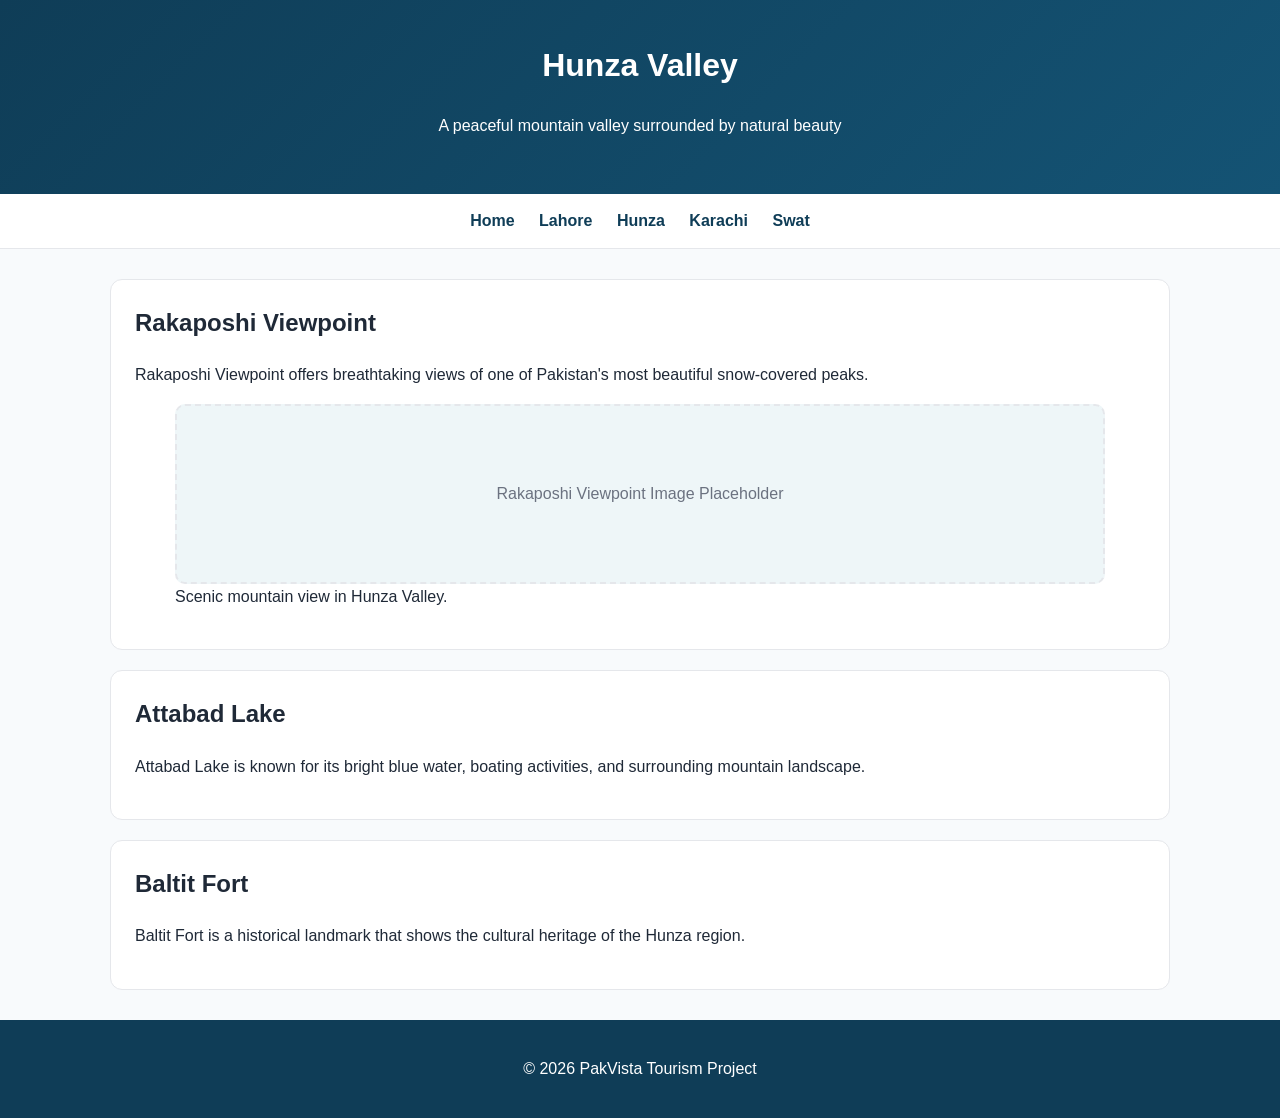
==== hunza.html @ 3e4e4b15 "Member 3: Add Hunza page + staging CI workflow" ====
<!DOCTYPE html>
<html lang="en">
<head>
  <meta charset="UTF-8">
  <title>Hunza Valley</title>
  <link rel="stylesheet" href="style.css">
</head>
<body>

<header>
  <h1>Hunza Valley</h1>
  <p>A peaceful mountain valley surrounded by natural beauty</p>
</header>

<nav class="nav-bar">
  <a href="index.html">Home</a>
  <a href="lahore.html">Lahore</a>
  <a href="hunza.html">Hunza</a>
  <a href="karachi.html">Karachi</a>
  <a href="swat.html">Swat</a>
</nav>

<main>
  <article>
    <h2>Rakaposhi Viewpoint</h2>
    <p>Rakaposhi Viewpoint offers breathtaking views of one of Pakistan's most beautiful snow-covered peaks.</p>
    <figure>
      <div class="img-placeholder">Rakaposhi Viewpoint Image Placeholder</div>
      <figcaption>Scenic mountain view in Hunza Valley.</figcaption>
    </figure>
  </article>

  <article>
    <h2>Attabad Lake</h2>
    <p>Attabad Lake is known for its bright blue water, boating activities, and surrounding mountain landscape.</p>
  </article>

  <article>
    <h2>Baltit Fort</h2>
    <p>Baltit Fort is a historical landmark that shows the cultural heritage of the Hunza region.</p>
  </article>
</main>

<footer>
  <p>&copy; 2026 PakVista Tourism Project</p>
</footer>

</body>
</html>
---- style.css ----
:root {
  --primary: #0f3d57;
  --secondary: #f4a261;
  --light: #f8fafc;
  --dark: #1f2937;
  --muted: #6b7280;
  --card: #ffffff;
  --border: #e5e7eb;
}

* {
  box-sizing: border-box;
}

body {
  margin: 0;
  font-family: Arial, Helvetica, sans-serif;
  background: var(--light);
  color: var(--dark);
  line-height: 1.6;
}

header {
  background: linear-gradient(135deg, var(--primary), #145374);
  color: white;
  padding: 40px 20px;
  text-align: center;
}

h1, h2, h3 {
  margin-top: 0;
}

.nav-bar {
  background: white;
  border-bottom: 1px solid var(--border);
  padding: 14px;
  text-align: center;
}

.nav-bar a {
  color: var(--primary);
  text-decoration: none;
  margin: 0 10px;
  font-weight: bold;
}

.nav-bar a:hover {
  color: var(--secondary);
}

main {
  max-width: 1100px;
  margin: 30px auto;
  padding: 0 20px;
}

section, article {
  background: var(--card);
  border: 1px solid var(--border);
  border-radius: 12px;
  padding: 24px;
  margin-bottom: 20px;
}

.img-placeholder {
  width: 100%;
  height: 180px;
  border: 2px dashed var(--border);
  background: #eef6f8;
  color: var(--muted);
  display: flex;
  align-items: center;
  justify-content: center;
  border-radius: 10px;
  margin-top: 12px;
}

footer {
  text-align: center;
  padding: 20px;
  background: var(--primary);
  color: white;
  margin-top: 30px;
}

table {
  width: 100%;
  border-collapse: collapse;
}

th, td {
  border: 1px solid var(--border);
  padding: 10px;
}

@media (max-width: 768px) {
  .nav-bar a {
    display: block;
    margin: 8px 0;
}
* {
    margin: 0;
    padding: 0;
    box-sizing: border-box;
}

body {
    font-family: 'Segoe UI', Tahoma, Geneva, Verdana, sans-serif;
    background: linear-gradient(135deg, #667eea 0%, #764ba2 100%);
    min-height: 100vh;
    color: #333;
}

header {
    background: white;
    box-shadow: 0 2px 10px rgba(0,0,0,0.1);
    padding: 1rem 2rem;
    position: sticky;
    top: 0;
    z-index: 100;
}

header h1 {
    color: #667eea;
    margin-bottom: 0.5rem;
}

nav {
    display: flex;
    gap: 1.5rem;
    flex-wrap: wrap;
}

nav a {
    color: #555;
    text-decoration: none;
    padding: 0.5rem 1rem;
    border-radius: 5px;
    transition: all 0.3s ease;
}

nav a:hover {
    background: #667eea;
    color: white;
}

main {
    max-width: 1200px;
    margin: 2rem auto;
    padding: 0 2rem;
}

.task-list-container {
    background: white;
    border-radius: 15px;
    padding: 2rem;
    box-shadow: 0 10px 30px rgba(0,0,0,0.2);
}

h2 {
    color: #667eea;
    margin-bottom: 1.5rem;
    border-bottom: 2px solid #667eea;
    padding-bottom: 0.5rem;
}

.filter-buttons {
    display: flex;
    gap: 1rem;
    margin-bottom: 2rem;
}

.filter-btn {
    padding: 0.5rem 1.5rem;
    border: 2px solid #667eea;
    background: white;
    color: #667eea;
    border-radius: 25px;
    cursor: pointer;
    transition: all 0.3s ease;
    font-weight: bold;
}

.filter-btn:hover {
    background: #667eea;
    color: white;
}

.filter-btn.active {
    background: #667eea;
    color: white;
}

.table-wrapper {
    overflow-x: auto;
}

.tasks-table {
    width: 100%;
    border-collapse: collapse;
    margin-bottom: 1.5rem;
}

.tasks-table th {
    background: #667eea;
    color: white;
    padding: 1rem;
    text-align: left;
}

.tasks-table td {
    padding: 1rem;
    border-bottom: 1px solid #eee;
}

.tasks-table tr:hover {
    background: #f5f5f5;
}

.priority-badge {
    display: inline-block;
    padding: 0.25rem 0.75rem;
    border-radius: 20px;
    font-size: 0.85rem;
    font-weight: bold;
}

.priority-badge.high { background: #ff4757; color: white; }
.priority-badge.medium { background: #ffa502; color: white; }
.priority-badge.low { background: #2ed573; color: white; }

.status-badge {
    display: inline-block;
    padding: 0.25rem 0.75rem;
    border-radius: 20px;
    font-size: 0.85rem;
    font-weight: bold;
}

.status-badge.pending { background: #eccc68; color: #333; }
.status-badge.completed { background: #05c46b; color: white; }

.view-btn, .toggle-btn {
    padding: 0.4rem 0.8rem;
    margin: 0 0.2rem;
    border: none;
    border-radius: 5px;
    cursor: pointer;
}

.view-btn { background: #667eea; color: white; }
.view-btn:hover { background: #5a67d8; }

.toggle-btn { background: #ffa502; color: white; }
.toggle-btn:hover { background: #e67e22; }

.no-tasks {
    text-align: center;
    color: #999;
    padding: 2rem;
}

.task-summary {
    text-align: center;
    padding: 1rem;
:root {
  --primary: #0f3d57;
  --secondary: #f4a261;
  --light: #f8fafc;
  --dark: #1f2937;
  --muted: #6b7280;
  --card: #ffffff;
  --border: #e5e7eb;
}

* {
  box-sizing: border-box;
}

body {
  margin: 0;
  font-family: Arial, Helvetica, sans-serif;
  background: var(--light);
  color: var(--dark);
  line-height: 1.6;
}

header {
  background: linear-gradient(135deg, var(--primary), #145374);
  color: white;
  padding: 40px 20px;
  text-align: center;
}

h1, h2, h3 {
  margin-top: 0;
}

.nav-bar {
  background: white;
  border-bottom: 1px solid var(--border);
  padding: 14px;
  text-align: center;
}

.nav-bar a {
  color: var(--primary);
  text-decoration: none;
  margin: 0 10px;
  font-weight: bold;
}

.nav-bar a:hover {
  color: var(--secondary);
}

main {
  max-width: 1100px;
  margin: 30px auto;
  padding: 0 20px;
}

section, article {
  background: var(--card);
  border: 1px solid var(--border);
  border-radius: 12px;
  padding: 24px;
  margin-bottom: 20px;
}

.img-placeholder {
  width: 100%;
  height: 180px;
  border: 2px dashed var(--border);
  background: #eef6f8;
  color: var(--muted);
  display: flex;
  align-items: center;
  justify-content: center;
  border-radius: 10px;
  margin-top: 12px;
}

footer {
  text-align: center;
  padding: 20px;
  background: var(--primary);
  color: white;
  margin-top: 30px;
}

table {
  width: 100%;
  border-collapse: collapse;
}

th, td {
  border: 1px solid var(--border);
  padding: 10px;
}

@media (max-width: 768px) {
  .nav-bar a {
    display: block;
    margin: 8px 0;
}
* {
    margin: 0;
    padding: 0;
    box-sizing: border-box;
}

body {
    font-family: 'Segoe UI', Tahoma, Geneva, Verdana, sans-serif;
    background: linear-gradient(135deg, #667eea 0%, #764ba2 100%);
    min-height: 100vh;
    color: #333;
}

header {
    background: white;
    box-shadow: 0 2px 10px rgba(0,0,0,0.1);
    padding: 1rem 2rem;
    position: sticky;
    top: 0;
    z-index: 100;
}

header h1 {
    color: #667eea;
    margin-bottom: 0.5rem;
}

nav {
    display: flex;
    gap: 1.5rem;
    flex-wrap: wrap;
}

nav a {
    color: #555;
    text-decoration: none;
    padding: 0.5rem 1rem;
    border-radius: 5px;
    transition: all 0.3s ease;
}

nav a:hover {
    background: #667eea;
    color: white;
}

main {
    max-width: 1200px;
    margin: 2rem auto;
    padding: 0 2rem;
}

.task-list-container {
    background: white;
    border-radius: 15px;
    padding: 2rem;
    box-shadow: 0 10px 30px rgba(0,0,0,0.2);
}

h2 {
    color: #667eea;
    margin-bottom: 1.5rem;
    border-bottom: 2px solid #667eea;
    padding-bottom: 0.5rem;
}

.filter-buttons {
    display: flex;
    gap: 1rem;
    margin-bottom: 2rem;
}

.filter-btn {
    padding: 0.5rem 1.5rem;
    border: 2px solid #667eea;
    background: white;
    color: #667eea;
    border-radius: 25px;
    cursor: pointer;
    transition: all 0.3s ease;
    font-weight: bold;
}

.filter-btn:hover {
    background: #667eea;
    color: white;
}

.filter-btn.active {
    background: #667eea;
    color: white;
}

.table-wrapper {
    overflow-x: auto;
}

.tasks-table {
    width: 100%;
    border-collapse: collapse;
    margin-bottom: 1.5rem;
}

.tasks-table th {
    background: #667eea;
    color: white;
    padding: 1rem;
    text-align: left;
}

.tasks-table td {
    padding: 1rem;
    border-bottom: 1px solid #eee;
}

.tasks-table tr:hover {
    background: #f5f5f5;
}

.priority-badge {
    display: inline-block;
    padding: 0.25rem 0.75rem;
    border-radius: 20px;
    font-size: 0.85rem;
    font-weight: bold;
}

.priority-badge.high { background: #ff4757; color: white; }
.priority-badge.medium { background: #ffa502; color: white; }
.priority-badge.low { background: #2ed573; color: white; }

.status-badge {
    display: inline-block;
    padding: 0.25rem 0.75rem;
    border-radius: 20px;
    font-size: 0.85rem;
    font-weight: bold;
}

.status-badge.pending { background: #eccc68; color: #333; }
.status-badge.completed { background: #05c46b; color: white; }

.view-btn, .toggle-btn {
    padding: 0.4rem 0.8rem;
    margin: 0 0.2rem;
    border: none;
    border-radius: 5px;
    cursor: pointer;
}

.view-btn { background: #667eea; color: white; }
.view-btn:hover { background: #5a67d8; }

.toggle-btn { background: #ffa502; color: white; }
.toggle-btn:hover { background: #e67e22; }

.no-tasks {
    text-align: center;
    color: #999;
    padding: 2rem;
}

.task-summary {
    text-align: center;
    padding: 1rem;
    background: #f5f5f5;
    border-radius: 8px;
    margin-top: 1rem;
    color: #667eea;
    font-weight: bold;
}

footer {
    text-align: center;
    padding: 1.5rem;
    background: white;
    color: #666;
    margin-top: 2rem;
}

@media (max-width: 768px) {
    nav { flex-direction: column; }
    main { padding: 0 1rem; }
    .filter-buttons { flex-direction: column; }
}

    color: #666;
    margin-top: 2rem;
}

@media (max-width: 768px) {
    nav { flex-direction: column; }
    main { padding: 0 1rem; }
    .filter-buttons { flex-direction: column; }
}
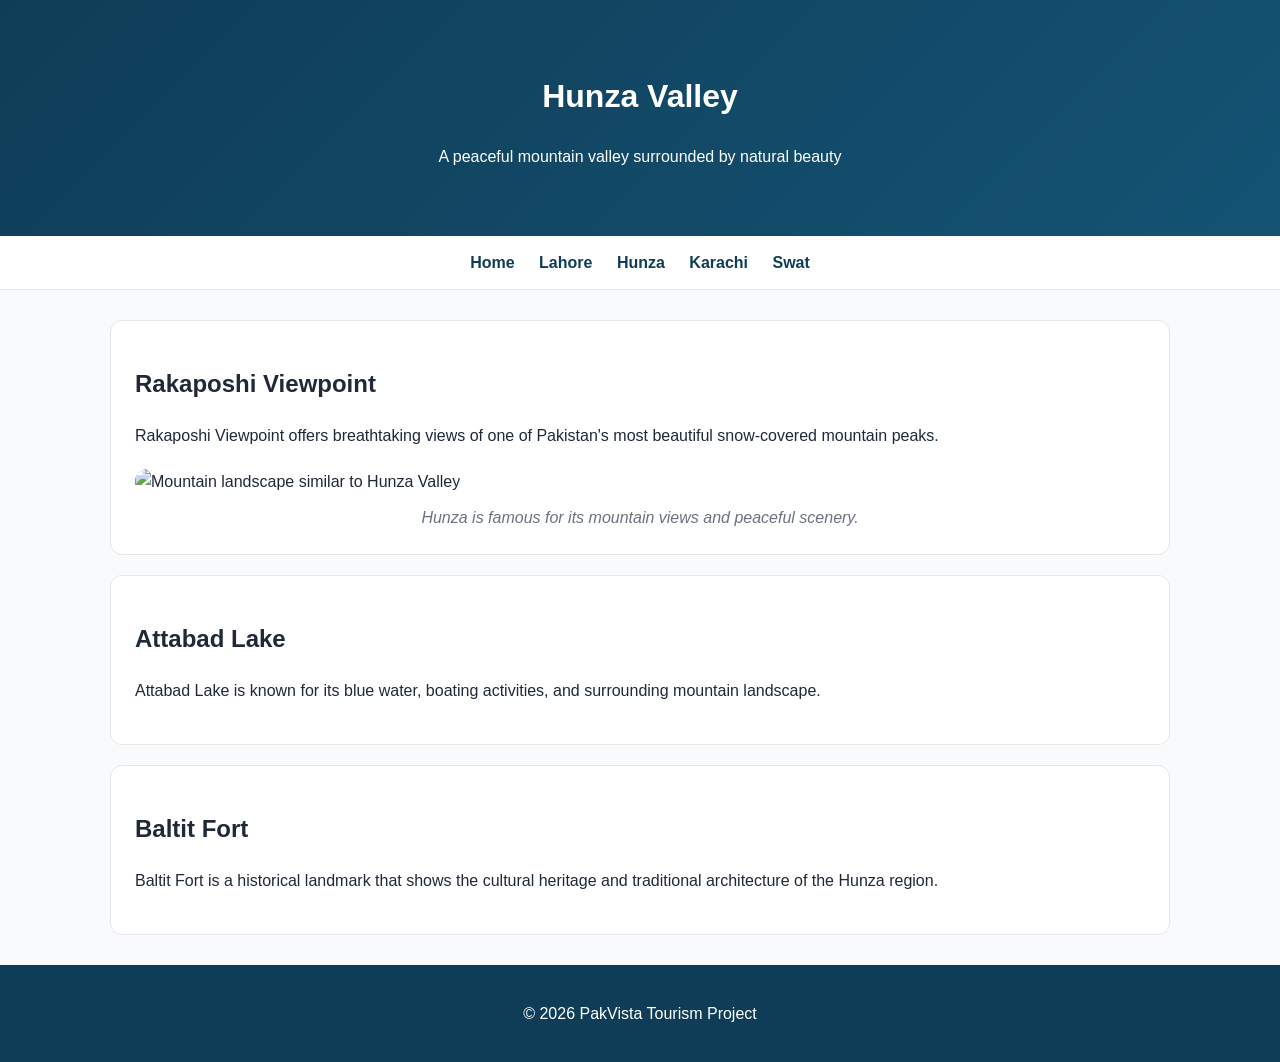
==== commit b43375d2: "udated added images" ====
--- a/hunza.html
+++ b/hunza.html
@@ -23,21 +23,31 @@
 <main>
   <article>
     <h2>Rakaposhi Viewpoint</h2>
-    <p>Rakaposhi Viewpoint offers breathtaking views of one of Pakistan's most beautiful snow-covered peaks.</p>
+    <p>
+      Rakaposhi Viewpoint offers breathtaking views of one of Pakistan's most
+      beautiful snow-covered mountain peaks.
+    </p>
     <figure>
-      <div class="img-placeholder">Rakaposhi Viewpoint Image Placeholder</div>
-      <figcaption>Scenic mountain view in Hunza Valley.</figcaption>
+      <img src="https://images.unsplash.com/photo-1464822759023-fed622ff2c3b?w=1000"
+           alt="Mountain landscape similar to Hunza Valley">
+      <figcaption>Hunza is famous for its mountain views and peaceful scenery.</figcaption>
     </figure>
   </article>
 
   <article>
     <h2>Attabad Lake</h2>
-    <p>Attabad Lake is known for its bright blue water, boating activities, and surrounding mountain landscape.</p>
+    <p>
+      Attabad Lake is known for its blue water, boating activities, and surrounding
+      mountain landscape.
+    </p>
   </article>
 
   <article>
     <h2>Baltit Fort</h2>
-    <p>Baltit Fort is a historical landmark that shows the cultural heritage of the Hunza region.</p>
+    <p>
+      Baltit Fort is a historical landmark that shows the cultural heritage and
+      traditional architecture of the Hunza region.
+    </p>
   </article>
 </main>
 
--- a/style.css
+++ b/style.css
@@ -23,12 +23,8 @@
 header {
   background: linear-gradient(135deg, var(--primary), #145374);
   color: white;
-  padding: 40px 20px;
+  padding: 50px 20px;
   text-align: center;
-}
-
-h1, h2, h3 {
-  margin-top: 0;
 }
 
 .nav-bar {
@@ -55,7 +51,8 @@
   padding: 0 20px;
 }
 
-section, article {
+section,
+article {
   background: var(--card);
   border: 1px solid var(--border);
   border-radius: 12px;
@@ -63,17 +60,22 @@
   margin-bottom: 20px;
 }
 
-.img-placeholder {
+figure {
+  margin: 20px 0 0;
+}
+
+figure img {
   width: 100%;
-  height: 180px;
-  border: 2px dashed var(--border);
-  background: #eef6f8;
+  height: 300px;
+  object-fit: cover;
+  border-radius: 12px;
+}
+
+figcaption {
+  margin-top: 10px;
+  text-align: center;
   color: var(--muted);
-  display: flex;
-  align-items: center;
-  justify-content: center;
-  border-radius: 10px;
-  margin-top: 12px;
+  font-style: italic;
 }
 
 footer {
@@ -84,479 +86,13 @@
   margin-top: 30px;
 }
 
-table {
-  width: 100%;
-  border-collapse: collapse;
-}
-
-th, td {
-  border: 1px solid var(--border);
-  padding: 10px;
-}
-
 @media (max-width: 768px) {
   .nav-bar a {
     display: block;
     margin: 8px 0;
-}
-* {
-    margin: 0;
-    padding: 0;
-    box-sizing: border-box;
-}
+  }
 
-body {
-    font-family: 'Segoe UI', Tahoma, Geneva, Verdana, sans-serif;
-    background: linear-gradient(135deg, #667eea 0%, #764ba2 100%);
-    min-height: 100vh;
-    color: #333;
-}
-
-header {
-    background: white;
-    box-shadow: 0 2px 10px rgba(0,0,0,0.1);
-    padding: 1rem 2rem;
-    position: sticky;
-    top: 0;
-    z-index: 100;
-}
-
-header h1 {
-    color: #667eea;
-    margin-bottom: 0.5rem;
-}
-
-nav {
-    display: flex;
-    gap: 1.5rem;
-    flex-wrap: wrap;
-}
-
-nav a {
-    color: #555;
-    text-decoration: none;
-    padding: 0.5rem 1rem;
-    border-radius: 5px;
-    transition: all 0.3s ease;
-}
-
-nav a:hover {
-    background: #667eea;
-    color: white;
-}
-
-main {
-    max-width: 1200px;
-    margin: 2rem auto;
-    padding: 0 2rem;
-}
-
-.task-list-container {
-    background: white;
-    border-radius: 15px;
-    padding: 2rem;
-    box-shadow: 0 10px 30px rgba(0,0,0,0.2);
-}
-
-h2 {
-    color: #667eea;
-    margin-bottom: 1.5rem;
-    border-bottom: 2px solid #667eea;
-    padding-bottom: 0.5rem;
-}
-
-.filter-buttons {
-    display: flex;
-    gap: 1rem;
-    margin-bottom: 2rem;
-}
-
-.filter-btn {
-    padding: 0.5rem 1.5rem;
-    border: 2px solid #667eea;
-    background: white;
-    color: #667eea;
-    border-radius: 25px;
-    cursor: pointer;
-    transition: all 0.3s ease;
-    font-weight: bold;
-}
-
-.filter-btn:hover {
-    background: #667eea;
-    color: white;
-}
-
-.filter-btn.active {
-    background: #667eea;
-    color: white;
-}
-
-.table-wrapper {
-    overflow-x: auto;
-}
-
-.tasks-table {
-    width: 100%;
-    border-collapse: collapse;
-    margin-bottom: 1.5rem;
-}
-
-.tasks-table th {
-    background: #667eea;
-    color: white;
-    padding: 1rem;
-    text-align: left;
-}
-
-.tasks-table td {
-    padding: 1rem;
-    border-bottom: 1px solid #eee;
-}
-
-.tasks-table tr:hover {
-    background: #f5f5f5;
-}
-
-.priority-badge {
-    display: inline-block;
-    padding: 0.25rem 0.75rem;
-    border-radius: 20px;
-    font-size: 0.85rem;
-    font-weight: bold;
-}
-
-.priority-badge.high { background: #ff4757; color: white; }
-.priority-badge.medium { background: #ffa502; color: white; }
-.priority-badge.low { background: #2ed573; color: white; }
-
-.status-badge {
-    display: inline-block;
-    padding: 0.25rem 0.75rem;
-    border-radius: 20px;
-    font-size: 0.85rem;
-    font-weight: bold;
-}
-
-.status-badge.pending { background: #eccc68; color: #333; }
-.status-badge.completed { background: #05c46b; color: white; }
-
-.view-btn, .toggle-btn {
-    padding: 0.4rem 0.8rem;
-    margin: 0 0.2rem;
-    border: none;
-    border-radius: 5px;
-    cursor: pointer;
-}
-
-.view-btn { background: #667eea; color: white; }
-.view-btn:hover { background: #5a67d8; }
-
-.toggle-btn { background: #ffa502; color: white; }
-.toggle-btn:hover { background: #e67e22; }
-
-.no-tasks {
-    text-align: center;
-    color: #999;
-    padding: 2rem;
-}
-
-.task-summary {
-    text-align: center;
-    padding: 1rem;
-:root {
-  --primary: #0f3d57;
-  --secondary: #f4a261;
-  --light: #f8fafc;
-  --dark: #1f2937;
-  --muted: #6b7280;
-  --card: #ffffff;
-  --border: #e5e7eb;
-}
-
-* {
-  box-sizing: border-box;
-}
-
-body {
-  margin: 0;
-  font-family: Arial, Helvetica, sans-serif;
-  background: var(--light);
-  color: var(--dark);
-  line-height: 1.6;
-}
-
-header {
-  background: linear-gradient(135deg, var(--primary), #145374);
-  color: white;
-  padding: 40px 20px;
-  text-align: center;
-}
-
-h1, h2, h3 {
-  margin-top: 0;
-}
-
-.nav-bar {
-  background: white;
-  border-bottom: 1px solid var(--border);
-  padding: 14px;
-  text-align: center;
-}
-
-.nav-bar a {
-  color: var(--primary);
-  text-decoration: none;
-  margin: 0 10px;
-  font-weight: bold;
-}
-
-.nav-bar a:hover {
-  color: var(--secondary);
-}
-
-main {
-  max-width: 1100px;
-  margin: 30px auto;
-  padding: 0 20px;
-}
-
-section, article {
-  background: var(--card);
-  border: 1px solid var(--border);
-  border-radius: 12px;
-  padding: 24px;
-  margin-bottom: 20px;
-}
-
-.img-placeholder {
-  width: 100%;
-  height: 180px;
-  border: 2px dashed var(--border);
-  background: #eef6f8;
-  color: var(--muted);
-  display: flex;
-  align-items: center;
-  justify-content: center;
-  border-radius: 10px;
-  margin-top: 12px;
-}
-
-footer {
-  text-align: center;
-  padding: 20px;
-  background: var(--primary);
-  color: white;
-  margin-top: 30px;
-}
-
-table {
-  width: 100%;
-  border-collapse: collapse;
-}
-
-th, td {
-  border: 1px solid var(--border);
-  padding: 10px;
-}
-
-@media (max-width: 768px) {
-  .nav-bar a {
-    display: block;
-    margin: 8px 0;
-}
-* {
-    margin: 0;
-    padding: 0;
-    box-sizing: border-box;
-}
-
-body {
-    font-family: 'Segoe UI', Tahoma, Geneva, Verdana, sans-serif;
-    background: linear-gradient(135deg, #667eea 0%, #764ba2 100%);
-    min-height: 100vh;
-    color: #333;
-}
-
-header {
-    background: white;
-    box-shadow: 0 2px 10px rgba(0,0,0,0.1);
-    padding: 1rem 2rem;
-    position: sticky;
-    top: 0;
-    z-index: 100;
-}
-
-header h1 {
-    color: #667eea;
-    margin-bottom: 0.5rem;
-}
-
-nav {
-    display: flex;
-    gap: 1.5rem;
-    flex-wrap: wrap;
-}
-
-nav a {
-    color: #555;
-    text-decoration: none;
-    padding: 0.5rem 1rem;
-    border-radius: 5px;
-    transition: all 0.3s ease;
-}
-
-nav a:hover {
-    background: #667eea;
-    color: white;
-}
-
-main {
-    max-width: 1200px;
-    margin: 2rem auto;
-    padding: 0 2rem;
-}
-
-.task-list-container {
-    background: white;
-    border-radius: 15px;
-    padding: 2rem;
-    box-shadow: 0 10px 30px rgba(0,0,0,0.2);
-}
-
-h2 {
-    color: #667eea;
-    margin-bottom: 1.5rem;
-    border-bottom: 2px solid #667eea;
-    padding-bottom: 0.5rem;
-}
-
-.filter-buttons {
-    display: flex;
-    gap: 1rem;
-    margin-bottom: 2rem;
-}
-
-.filter-btn {
-    padding: 0.5rem 1.5rem;
-    border: 2px solid #667eea;
-    background: white;
-    color: #667eea;
-    border-radius: 25px;
-    cursor: pointer;
-    transition: all 0.3s ease;
-    font-weight: bold;
-}
-
-.filter-btn:hover {
-    background: #667eea;
-    color: white;
-}
-
-.filter-btn.active {
-    background: #667eea;
-    color: white;
-}
-
-.table-wrapper {
-    overflow-x: auto;
-}
-
-.tasks-table {
-    width: 100%;
-    border-collapse: collapse;
-    margin-bottom: 1.5rem;
-}
-
-.tasks-table th {
-    background: #667eea;
-    color: white;
-    padding: 1rem;
-    text-align: left;
-}
-
-.tasks-table td {
-    padding: 1rem;
-    border-bottom: 1px solid #eee;
-}
-
-.tasks-table tr:hover {
-    background: #f5f5f5;
-}
-
-.priority-badge {
-    display: inline-block;
-    padding: 0.25rem 0.75rem;
-    border-radius: 20px;
-    font-size: 0.85rem;
-    font-weight: bold;
-}
-
-.priority-badge.high { background: #ff4757; color: white; }
-.priority-badge.medium { background: #ffa502; color: white; }
-.priority-badge.low { background: #2ed573; color: white; }
-
-.status-badge {
-    display: inline-block;
-    padding: 0.25rem 0.75rem;
-    border-radius: 20px;
-    font-size: 0.85rem;
-    font-weight: bold;
-}
-
-.status-badge.pending { background: #eccc68; color: #333; }
-.status-badge.completed { background: #05c46b; color: white; }
-
-.view-btn, .toggle-btn {
-    padding: 0.4rem 0.8rem;
-    margin: 0 0.2rem;
-    border: none;
-    border-radius: 5px;
-    cursor: pointer;
-}
-
-.view-btn { background: #667eea; color: white; }
-.view-btn:hover { background: #5a67d8; }
-
-.toggle-btn { background: #ffa502; color: white; }
-.toggle-btn:hover { background: #e67e22; }
-
-.no-tasks {
-    text-align: center;
-    color: #999;
-    padding: 2rem;
-}
-
-.task-summary {
-    text-align: center;
-    padding: 1rem;
-    background: #f5f5f5;
-    border-radius: 8px;
-    margin-top: 1rem;
-    color: #667eea;
-    font-weight: bold;
-}
-
-footer {
-    text-align: center;
-    padding: 1.5rem;
-    background: white;
-    color: #666;
-    margin-top: 2rem;
-}
-
-@media (max-width: 768px) {
-    nav { flex-direction: column; }
-    main { padding: 0 1rem; }
-    .filter-buttons { flex-direction: column; }
-}
-
-    color: #666;
-    margin-top: 2rem;
-}
-
-@media (max-width: 768px) {
-    nav { flex-direction: column; }
-    main { padding: 0 1rem; }
-    .filter-buttons { flex-direction: column; }
-}
+  figure img {
+    height: 220px;
+  }
+}
